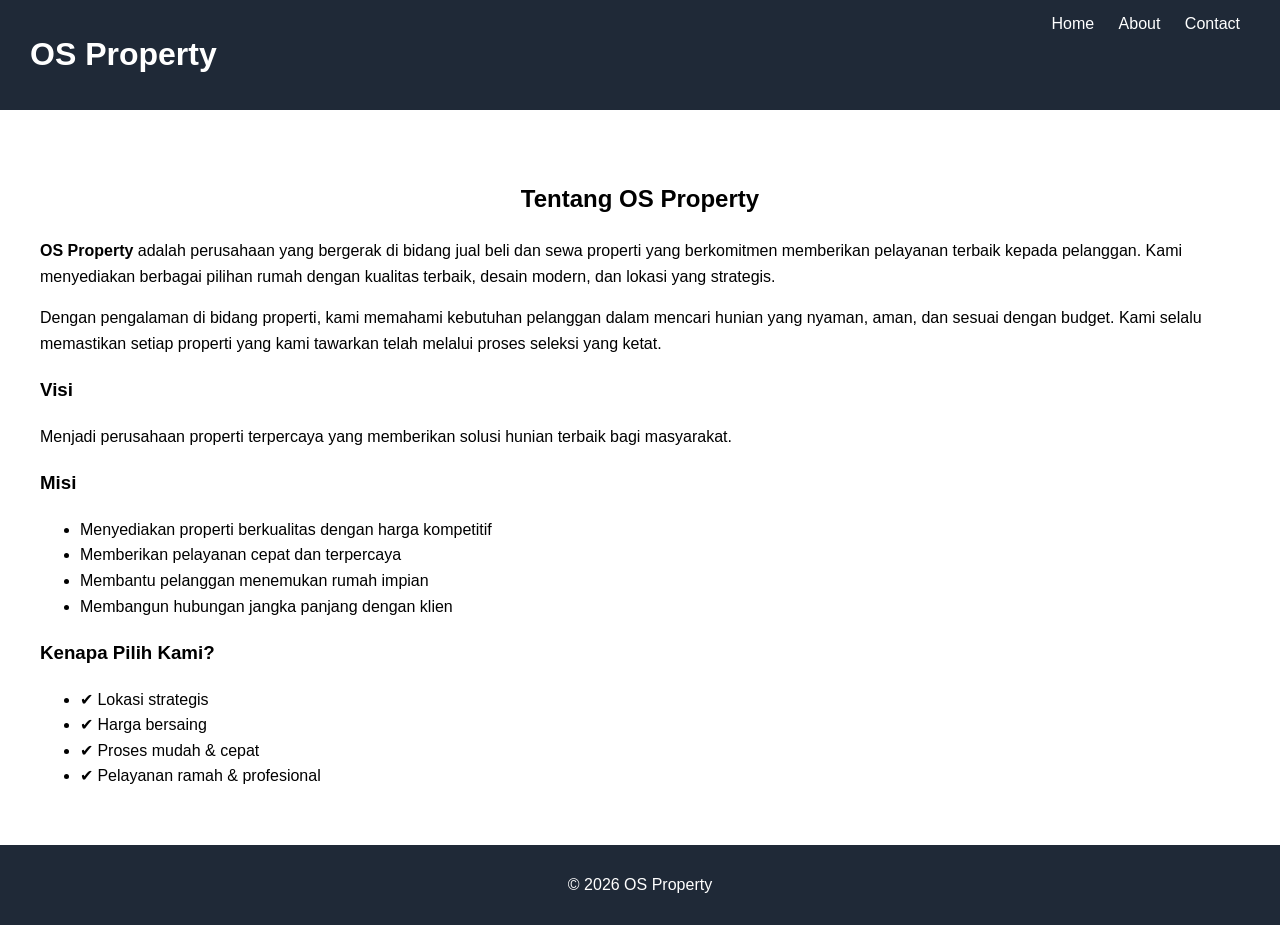
==== about.html @ b748d09a "Add files via upload" ====
<!DOCTYPE html>
<html lang="id">
<head>
    <meta charset="UTF-8">
    <title>Tentang Kami - OS Property</title>
    <link rel="stylesheet" href="style.css">
</head>
<body>

<header>
    <h1>OS Property</h1>
    <nav>
        <a href="index.html">Home</a>
        <a href="about.html">About</a>
        <a href="contact.html">Contact</a>
    </nav>
</header>

<section class="content">
    <h2 class="title">Tentang OS Property</h2>

    <p>
        <b>OS Property</b> adalah perusahaan yang bergerak di bidang jual beli dan sewa properti 
        yang berkomitmen memberikan pelayanan terbaik kepada pelanggan. Kami menyediakan berbagai 
        pilihan rumah dengan kualitas terbaik, desain modern, dan lokasi yang strategis.
    </p>

    <p>
        Dengan pengalaman di bidang properti, kami memahami kebutuhan pelanggan dalam mencari hunian 
        yang nyaman, aman, dan sesuai dengan budget. Kami selalu memastikan setiap properti yang 
        kami tawarkan telah melalui proses seleksi yang ketat.
    </p>

    <h3>Visi</h3>
    <p>
        Menjadi perusahaan properti terpercaya yang memberikan solusi hunian terbaik bagi masyarakat.
    </p>

    <h3>Misi</h3>
    <ul>
        <li>Menyediakan properti berkualitas dengan harga kompetitif</li>
        <li>Memberikan pelayanan cepat dan terpercaya</li>
        <li>Membantu pelanggan menemukan rumah impian</li>
        <li>Membangun hubungan jangka panjang dengan klien</li>
    </ul>

    <h3>Kenapa Pilih Kami?</h3>
    <ul>
        <li>✔ Lokasi strategis</li>
        <li>✔ Harga bersaing</li>
        <li>✔ Proses mudah & cepat</li>
        <li>✔ Pelayanan ramah & profesional</li>
    </ul>

</section>

<footer>
    <p>© 2026 OS Property</p>
</footer>

</body>
</html>
---- style.css ----
body {
    font-family: Arial;
    margin: 0;
}

/* NAVBAR */
header {
    background: #1f2937;
    color: white;
    padding: 15px 30px;
    display: flex;
    justify-content: space-between;
}

nav a {
    color: white;
    margin: 10px;
    text-decoration: none;
}

nav a:hover {
    color: #38bdf8;
}

/* HERO */
.hero {
    background: url('images/rumah3.jpg') center/cover;
    height: 400px;
    position: relative;
}

.overlay {
    background: rgba(0,0,0,0.6);
    color: white;
    height: 100%;
    display: flex;
    flex-direction: column;
    justify-content: center;
    align-items: center;
}

/* BUTTON */
.btn {
    background: #22c55e;
    color: white;
    padding: 10px 20px;
    text-decoration: none;
    border-radius: 5px;
    margin-top: 10px;
}

.btn:hover {
    background: #16a34a;
}

/* TITLE */
.title {
    text-align: center;
    margin-top: 30px;
}

/* CARD */
.card-container {
    display: flex;
    justify-content: center;
    gap: 20px;
    padding: 20px;
    flex-wrap: wrap;
}

.card {
    width: 280px;
    border-radius: 10px;
    overflow: hidden;
    box-shadow: 0 4px 10px rgba(0,0,0,0.2);
    transition: 0.3s;
}

.card:hover {
    transform: scale(1.05);
}

.card img {
    width: 100%;
}

.card-body {
    padding: 15px;
}

.harga {
    color: green;
    font-weight: bold;
}

/* CONTENT */
.content {
    padding: 40px;
    line-height: 1.6;
}

/* FOOTER */
footer {
    background: #1f2937;
    color: white;
    text-align: center;
    padding: 15px;
}
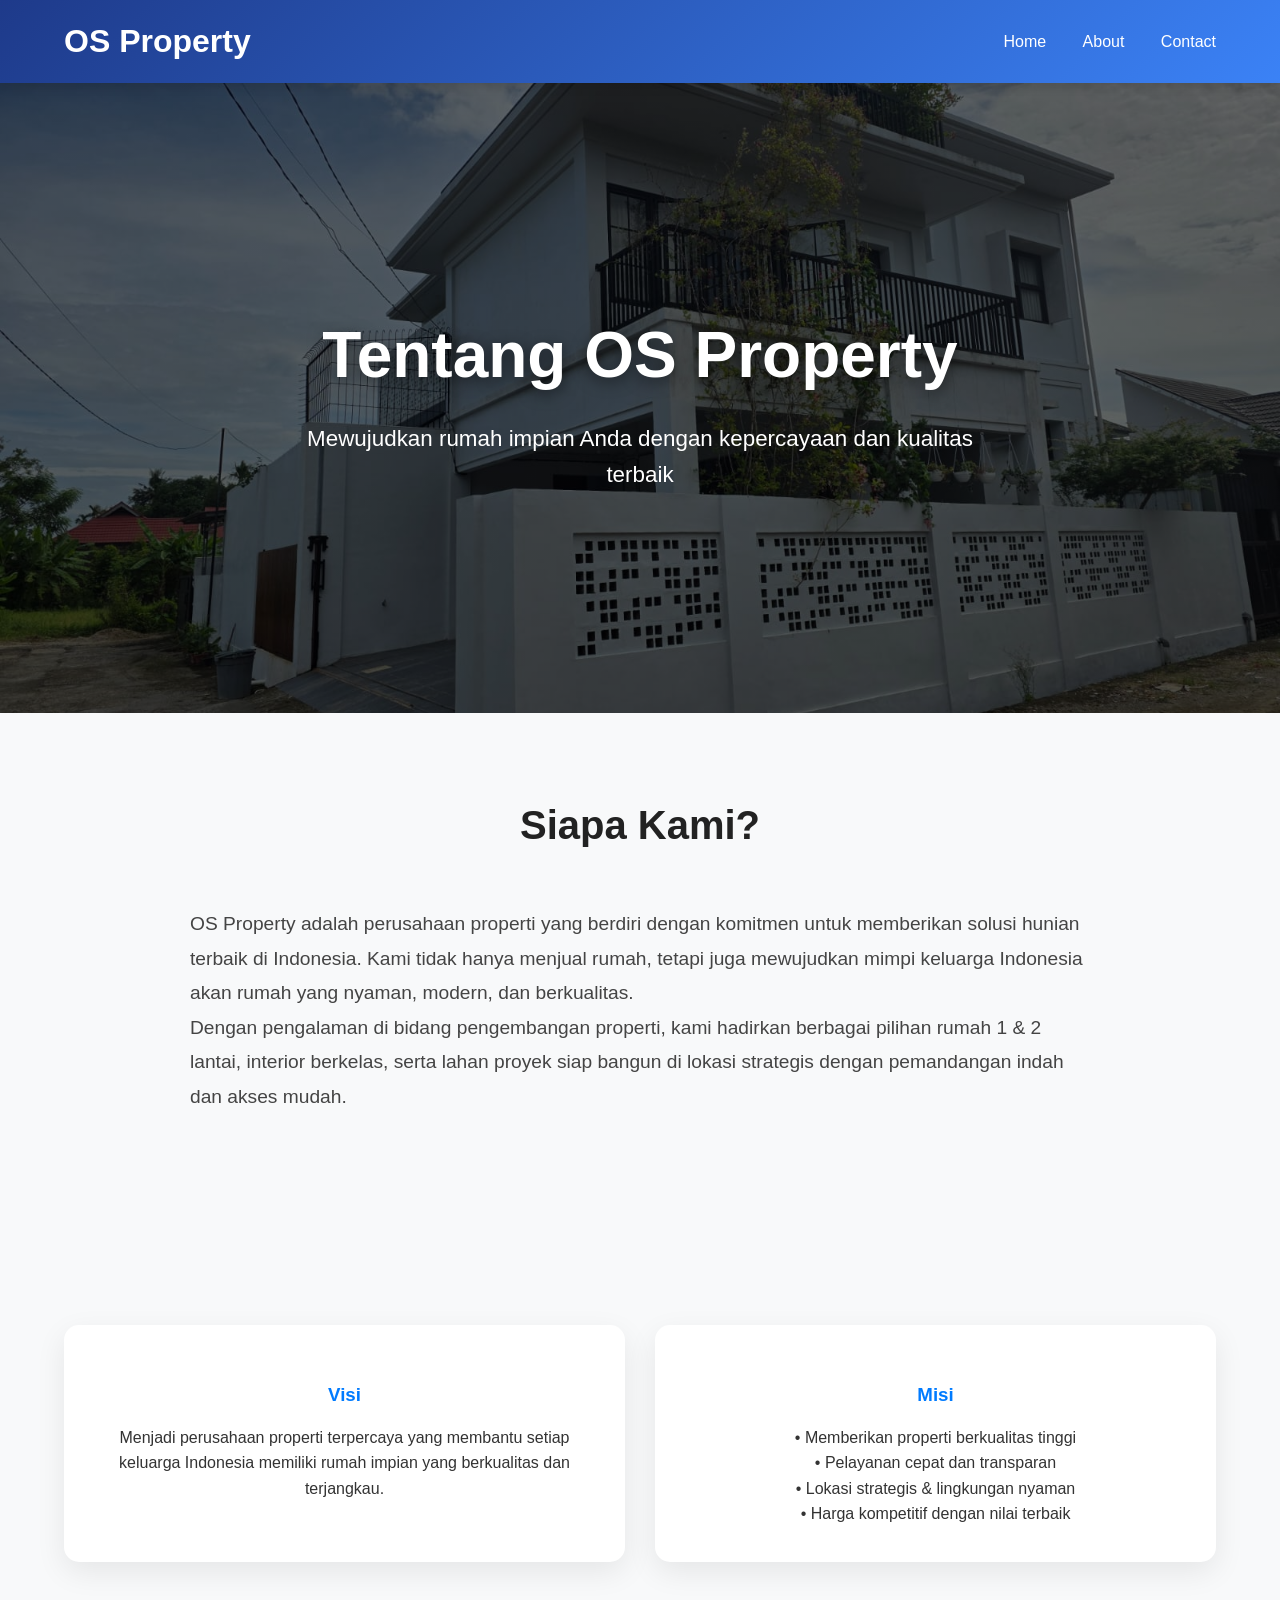
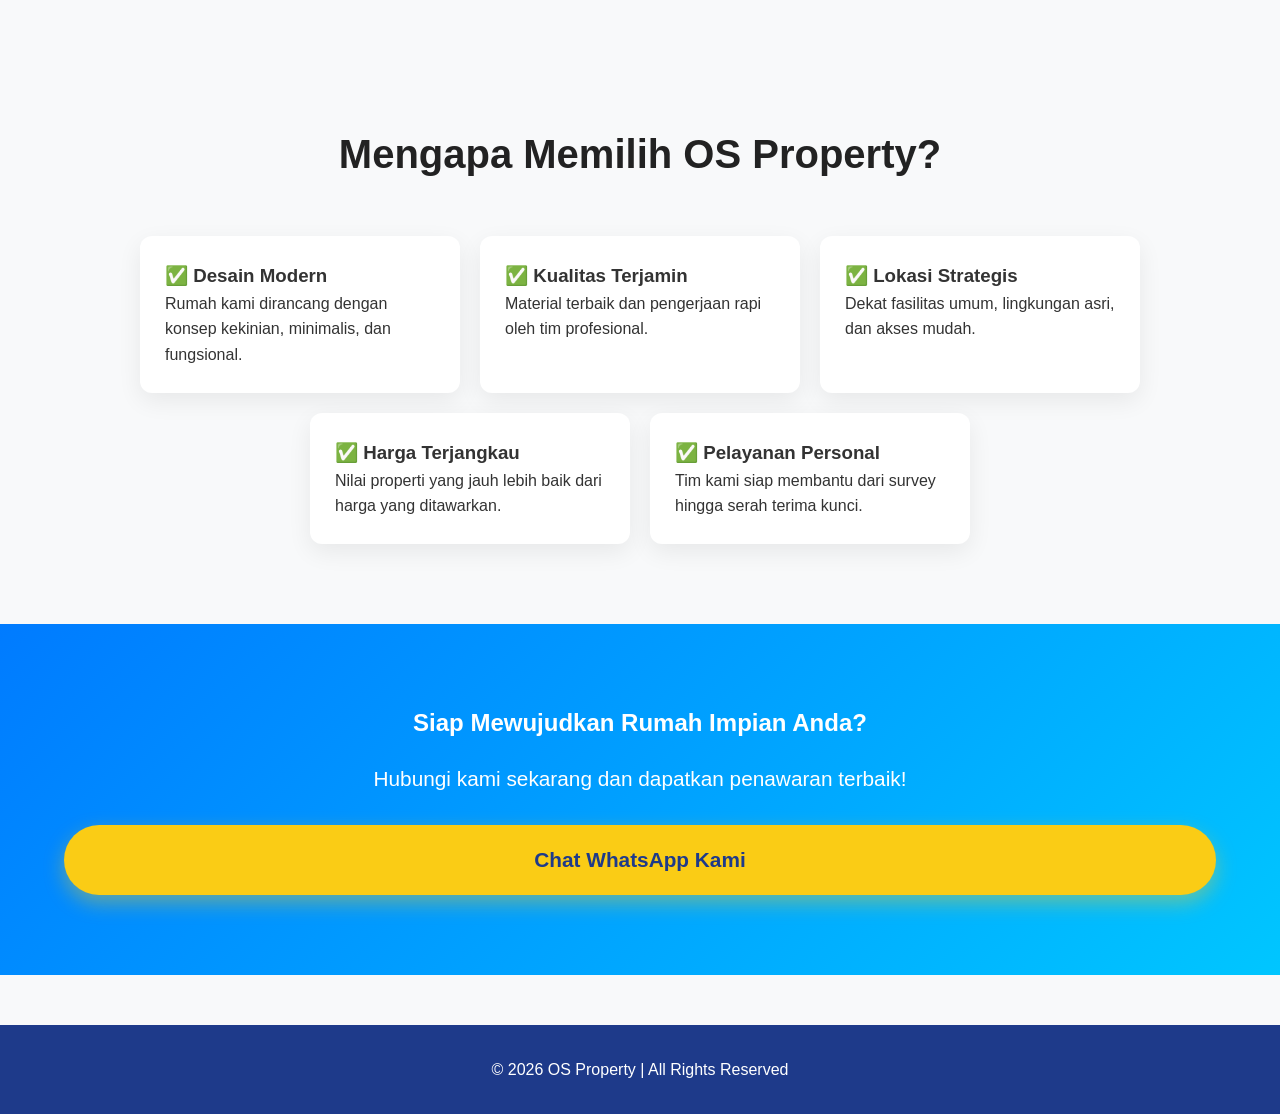
==== commit 303ae998: "Add files via upload" ====
--- a/about.html
+++ b/about.html
@@ -2,8 +2,86 @@
 <html lang="id">
 <head>
     <meta charset="UTF-8">
+    <meta name="viewport" content="width=device-width, initial-scale=1.0">
     <title>Tentang Kami - OS Property</title>
     <link rel="stylesheet" href="style.css">
+    
+    <style>
+        .hero-about {
+            height: 70vh;
+            background: linear-gradient(rgba(0,0,0,0.6), rgba(0,0,0,0.6)), url('images/rumah8.jpeg') center/cover no-repeat;
+            display: flex;
+            align-items: center;
+            justify-content: center;
+            text-align: center;
+            color: white;
+        }
+        .hero-about h1 {
+            font-size: 4rem;
+            margin-bottom: 15px;
+            text-shadow: 0 4px 15px rgba(0,0,0,0.5);
+        }
+        .hero-about p {
+            font-size: 1.4rem;
+            max-width: 700px;
+        }
+
+        .about-section {
+            padding: 80px 5%;
+        }
+        .section-title {
+            text-align: center;
+            font-size: 2.5rem;
+            margin-bottom: 50px;
+            color: #222;
+        }
+        .about-text {
+            max-width: 900px;
+            margin: 0 auto;
+            font-size: 1.2rem;
+            line-height: 1.8;
+            color: #444;
+        }
+
+        .values-grid {
+            display: grid;
+            grid-template-columns: repeat(auto-fit, minmax(300px, 1fr));
+            gap: 30px;
+            margin-top: 50px;
+        }
+        .value-card {
+            background: white;
+            padding: 35px 25px;
+            border-radius: 15px;
+            box-shadow: 0 10px 30px rgba(0,0,0,0.08);
+            text-align: center;
+            transition: transform 0.3s;
+        }
+        .value-card:hover {
+            transform: translateY(-10px);
+        }
+        .value-card h3 {
+            color: #007bff;
+            margin: 20px 0 15px;
+        }
+
+        .why-us {
+            background: #f8f9fa;
+        }
+        .why-list {
+            display: flex;
+            flex-wrap: wrap;
+            gap: 20px;
+            justify-content: center;
+        }
+        .why-item {
+            background: white;
+            padding: 25px;
+            border-radius: 12px;
+            width: 320px;
+            box-shadow: 0 8px 25px rgba(0,0,0,0.07);
+        }
+    </style>
 </head>
 <body>
 
@@ -11,51 +89,89 @@
     <h1>OS Property</h1>
     <nav>
         <a href="index.html">Home</a>
-        <a href="about.html">About</a>
+        <a href="about.html" class="active">About</a>
         <a href="contact.html">Contact</a>
     </nav>
 </header>
 
-<section class="content">
-    <h2 class="title">Tentang OS Property</h2>
+<!-- HERO ABOUT -->
+<section class="hero-about">
+    <div>
+        <h1>Tentang OS Property</h1>
+        <p>Mewujudkan rumah impian Anda dengan kepercayaan dan kualitas terbaik</p>
+    </div>
+</section>
 
-    <p>
-        <b>OS Property</b> adalah perusahaan yang bergerak di bidang jual beli dan sewa properti 
-        yang berkomitmen memberikan pelayanan terbaik kepada pelanggan. Kami menyediakan berbagai 
-        pilihan rumah dengan kualitas terbaik, desain modern, dan lokasi yang strategis.
-    </p>
+<!-- SIAPA KAMI -->
+<section class="about-section">
+    <h2 class="section-title">Siapa Kami?</h2>
+    <div class="about-text">
+        <p>
+            OS Property adalah perusahaan properti yang berdiri dengan komitmen untuk memberikan solusi hunian terbaik di Indonesia. 
+            Kami tidak hanya menjual rumah, tetapi juga mewujudkan mimpi keluarga Indonesia akan rumah yang nyaman, modern, dan berkualitas.
+        </p>
+        <p>
+            Dengan pengalaman di bidang pengembangan properti, kami hadirkan berbagai pilihan rumah 1 & 2 lantai, interior berkelas, 
+            serta lahan proyek siap bangun di lokasi strategis dengan pemandangan indah dan akses mudah.
+        </p>
+    </div>
+</section>
 
-    <p>
-        Dengan pengalaman di bidang properti, kami memahami kebutuhan pelanggan dalam mencari hunian 
-        yang nyaman, aman, dan sesuai dengan budget. Kami selalu memastikan setiap properti yang 
-        kami tawarkan telah melalui proses seleksi yang ketat.
-    </p>
+<!-- VISI & MISI -->
+<section class="about-section" style="background:#f8f9fa;">
+    <div class="values-grid">
+        <div class="value-card">
+            <h3>Visi</h3>
+            <p>Menjadi perusahaan properti terpercaya yang membantu setiap keluarga Indonesia memiliki rumah impian yang berkualitas dan terjangkau.</p>
+        </div>
+        <div class="value-card">
+            <h3>Misi</h3>
+            <p>
+                • Memberikan properti berkualitas tinggi<br>
+                • Pelayanan cepat dan transparan<br>
+                • Lokasi strategis & lingkungan nyaman<br>
+                • Harga kompetitif dengan nilai terbaik
+            </p>
+        </div>
+    </div>
+</section>
 
-    <h3>Visi</h3>
-    <p>
-        Menjadi perusahaan properti terpercaya yang memberikan solusi hunian terbaik bagi masyarakat.
-    </p>
+<!-- MENGAPA MEMILIH KAMI -->
+<section class="about-section why-us">
+    <h2 class="section-title">Mengapa Memilih OS Property?</h2>
+    <div class="why-list">
+        <div class="why-item">
+            <h3>✅ Desain Modern</h3>
+            <p>Rumah kami dirancang dengan konsep kekinian, minimalis, dan fungsional.</p>
+        </div>
+        <div class="why-item">
+            <h3>✅ Kualitas Terjamin</h3>
+            <p>Material terbaik dan pengerjaan rapi oleh tim profesional.</p>
+        </div>
+        <div class="why-item">
+            <h3>✅ Lokasi Strategis</h3>
+            <p>Dekat fasilitas umum, lingkungan asri, dan akses mudah.</p>
+        </div>
+        <div class="why-item">
+            <h3>✅ Harga Terjangkau</h3>
+            <p>Nilai properti yang jauh lebih baik dari harga yang ditawarkan.</p>
+        </div>
+        <div class="why-item">
+            <h3>✅ Pelayanan Personal</h3>
+            <p>Tim kami siap membantu dari survey hingga serah terima kunci.</p>
+        </div>
+    </div>
+</section>
 
-    <h3>Misi</h3>
-    <ul>
-        <li>Menyediakan properti berkualitas dengan harga kompetitif</li>
-        <li>Memberikan pelayanan cepat dan terpercaya</li>
-        <li>Membantu pelanggan menemukan rumah impian</li>
-        <li>Membangun hubungan jangka panjang dengan klien</li>
-    </ul>
-
-    <h3>Kenapa Pilih Kami?</h3>
-    <ul>
-        <li>✔ Lokasi strategis</li>
-        <li>✔ Harga bersaing</li>
-        <li>✔ Proses mudah & cepat</li>
-        <li>✔ Pelayanan ramah & profesional</li>
-    </ul>
-
+<!-- CALL TO ACTION -->
+<section class="about-section" style="text-align:center; background:linear-gradient(135deg, #007bff, #00c6ff); color:white;">
+    <h2 style="color:white;">Siap Mewujudkan Rumah Impian Anda?</h2>
+    <p style="font-size:1.3rem; margin:20px 0;">Hubungi kami sekarang dan dapatkan penawaran terbaik!</p>
+    <a href="https://wa.me/628123456789" target="_blank" class="btn" style="font-size:1.3rem; padding:18px 40px;">Chat WhatsApp Kami</a>
 </section>
 
 <footer>
-    <p>© 2026 OS Property</p>
+    <p>© 2026 OS Property | All Rights Reserved</p>
 </footer>
 
 </body>
--- a/style.css
+++ b/style.css
@@ -1,108 +1,225 @@
+/* ====================== STYLE.CSS - OS PROPERTY (TERBARU) ====================== */
+* {
+    margin: 0;
+    padding: 0;
+    box-sizing: border-box;
+}
+
 body {
-    font-family: Arial;
-    margin: 0;
-}
-
-/* NAVBAR */
+    font-family: 'Segoe UI', Tahoma, Geneva, Verdana, sans-serif;
+    line-height: 1.6;
+    color: #333;
+    background-color: #f8f9fa;
+}
+
+/* ====================== HEADER ====================== */
 header {
-    background: #1f2937;
-    color: white;
-    padding: 15px 30px;
+    background: linear-gradient(135deg, #1e3a8a, #3b82f6);
+    color: white;
+    padding: 1rem 5%;
     display: flex;
     justify-content: space-between;
+    align-items: center;
+    box-shadow: 0 4px 10px rgba(0, 0, 0, 0.1);
+    position: sticky;
+    top: 0;
+    z-index: 100;
+}
+
+h1 {
+    font-size: 2rem;
+    font-weight: 700;
 }
 
 nav a {
     color: white;
-    margin: 10px;
     text-decoration: none;
+    margin-left: 2rem;
+    font-weight: 500;
+    transition: all 0.3s;
 }
 
 nav a:hover {
-    color: #38bdf8;
-}
-
-/* HERO */
+    color: #facc15;
+    transform: translateY(-2px);
+}
+
+/* ====================== HERO SECTION (wallpaper.jpeg + BLUR) ====================== */
 .hero {
-    background: url('images/rumah3.jpg') center/cover;
-    height: 400px;
+    height: 100vh;
+    min-height: 600px;
     position: relative;
+    display: flex;
+    align-items: center;
+    justify-content: center;
+    text-align: center;
+    color: white;
+    overflow: hidden;
+}
+
+.hero::before {
+    content: '';
+    position: absolute;
+    top: 0;
+    left: 0;
+    width: 100%;
+    height: 100%;
+    background: url('images/wallpaper.jpeg') center/cover no-repeat;
+    filter: blur(8px);
+    transform: scale(1.1);
+    z-index: -2;
+}
+
+.hero::after {
+    content: '';
+    position: absolute;
+    top: 0;
+    left: 0;
+    width: 100%;
+    height: 100%;
+    background: linear-gradient(rgba(30, 58, 138, 0.65), rgba(30, 58, 138, 0.75));
+    z-index: -1;
 }
 
 .overlay {
-    background: rgba(0,0,0,0.6);
-    color: white;
-    height: 100%;
-    display: flex;
-    flex-direction: column;
-    justify-content: center;
-    align-items: center;
-}
-
-/* BUTTON */
+    max-width: 800px;
+    padding: 2rem;
+    z-index: 2;
+    position: relative;
+}
+
+.hero h2 {
+    font-size: 3.5rem;
+    margin-bottom: 1rem;
+    text-shadow: 0 4px 15px rgba(0,0,0,0.6);
+}
+
+.hero p {
+    font-size: 1.4rem;
+    margin-bottom: 2rem;
+    text-shadow: 0 2px 10px rgba(0,0,0,0.5);
+}
+
 .btn {
-    background: #22c55e;
-    color: white;
-    padding: 10px 20px;
+    display: inline-block;
+    background: #facc15;
+    color: #1e3a8a;
+    padding: 14px 40px;
+    border-radius: 50px;
     text-decoration: none;
-    border-radius: 5px;
+    font-weight: 700;
+    font-size: 1.1rem;
+    transition: all 0.4s;
+    box-shadow: 0 8px 20px rgba(250, 204, 21, 0.4);
+}
+
+.btn:hover {
+    background: #eab308;
+    transform: scale(1.08);
+    box-shadow: 0 12px 25px rgba(250, 204, 21, 0.5);
+}
+
+/* ====================== DAFTAR PROPERTI ====================== */
+#properti {
+    padding: 80px 5%;
+    background: white;
+}
+
+.title {
+    text-align: center;
+    font-size: 2.5rem;
+    margin-bottom: 3rem;
+    color: #1e3a8a;
+    position: relative;
+}
+
+.title::after {
+    content: '';
+    width: 80px;
+    height: 4px;
+    background: #facc15;
+    position: absolute;
+    bottom: -12px;
+    left: 50%;
+    transform: translateX(-50%);
+    border-radius: 2px;
+}
+
+.card-container {
+    display: grid;
+    grid-template-columns: repeat(auto-fit, minmax(320px, 1fr));
+    gap: 30px;
+    max-width: 1400px;
+    margin: 0 auto;
+}
+
+.card {
+    background: white;
+    border-radius: 16px;
+    overflow: hidden;
+    box-shadow: 0 8px 25px rgba(0, 0, 0, 0.1);
+    transition: all 0.4s ease;
+}
+
+.card:hover {
+    transform: translateY(-15px);
+    box-shadow: 0 20px 40px rgba(0, 0, 0, 0.15);
+}
+
+.card img {
+    width: 100%;
+    height: 220px;
+    object-fit: cover;
+    transition: all 0.4s;
+}
+
+.card:hover img {
+    transform: scale(1.08);
+}
+
+.card-body {
+    padding: 1.5rem;
+}
+
+.card-body h3 {
+    font-size: 1.4rem;
+    margin-bottom: 8px;
+    color: #1e3a8a;
+}
+
+.card-body p {
+    color: #555;
+    margin-bottom: 12px;
+}
+
+.harga {
+    font-size: 1.5rem;
+    font-weight: 700;
+    color: #16a34a;
+    margin: 15px 0;
+}
+
+.btn {
+    width: 100%;
+    text-align: center;
     margin-top: 10px;
 }
 
-.btn:hover {
-    background: #16a34a;
-}
-
-/* TITLE */
-.title {
-    text-align: center;
-    margin-top: 30px;
-}
-
-/* CARD */
-.card-container {
-    display: flex;
-    justify-content: center;
-    gap: 20px;
-    padding: 20px;
-    flex-wrap: wrap;
-}
-
-.card {
-    width: 280px;
-    border-radius: 10px;
-    overflow: hidden;
-    box-shadow: 0 4px 10px rgba(0,0,0,0.2);
-    transition: 0.3s;
-}
-
-.card:hover {
-    transform: scale(1.05);
-}
-
-.card img {
-    width: 100%;
-}
-
-.card-body {
-    padding: 15px;
-}
-
-.harga {
-    color: green;
-    font-weight: bold;
-}
-
-/* CONTENT */
-.content {
-    padding: 40px;
-    line-height: 1.6;
-}
-
-/* FOOTER */
+/* ====================== FOOTER ====================== */
 footer {
-    background: #1f2937;
-    color: white;
-    text-align: center;
-    padding: 15px;
+    background: #1e3a8a;
+    color: white;
+    text-align: center;
+    padding: 2rem;
+    margin-top: 50px;
+}
+
+/* ====================== RESPONSIVE ====================== */
+@media (max-width: 768px) {
+    .hero h2 {
+        font-size: 2.8rem;
+    }
+    .card img {
+        height: 200px;
+    }
 }
